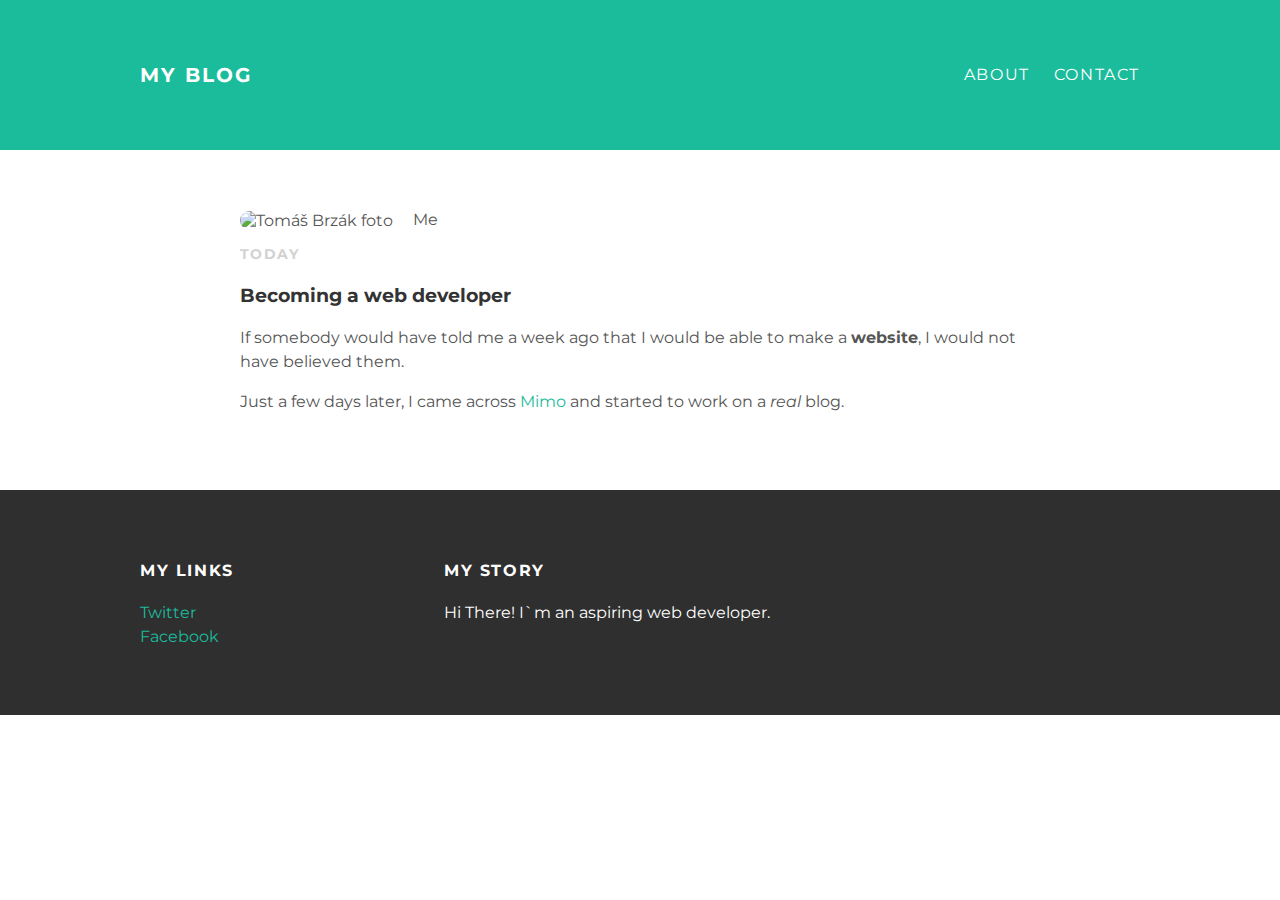
==== index.html @ 0e841ebf "Add files via upload" ====
<!DOCTYPE html>
<html lang="en" dir="ltr">
  <head>
    <meta charset="utf-8">
    <title>My blog</title>
    <link rel="stylesheet" type="text/css" href="style.css">
  </head>
  <body>
    <div id="header">
      <div class="container">
        <a id="header-title" href="index.html">My Blog</a>
        <ul id="header-nav">
          <li><a href="about.html">About</a></li>
          <li><a href="mailto:brzak.t@gmail.com">Contact</a></li>
        </ul>
      </div>
    </div>
    <div id="content">
      <div class="container">
        <div class="post">
          <div class="post-author">
            <img src="Tomáš Brzák foto.jpg" alt="Tomáš Brzák foto">
            <span>Me</span>
          </div>
          <p class="post-date">Today</p>
          <h3 class="post-title">Becoming a web developer</h3>
          <div class="post-content">
            <p>If somebody would have told me a week ago that I would be able to make a <strong>website</strong>, I would not have believed them.</p>
            <p>Just a few days later, I came across <a href="https://getmimo.com">Mimo</a> and started to work on a <em>real</em> blog.</p>
          </div>
        </div>
      </div>
    </div>
    <div id="footer">
      <div class="container">
        <div class="column">
          <h4>My links</h4>
          <p>
            <a href="https://twitter.com">Twitter</a>
            <br>
            <a href="https://facebook.com">Facebook</a>
          </p>
        </div>
        <div class="column">
          <h4>My Story</h4>
          <p>Hi There! I`m an aspiring web developer.</p>
        </div>
      </div>
    </div>
  </body>
</html>
---- style.css ----
@import url(http://fonts.googleapis.com/css?family=Montserrat:400,700);

body {
  color: #555;
  margin: 0;

  font-family: 'Montserrat', sans-serif;
}

#header {
  background-color: #1abc9c;
  height: 150px;
  line-height: 150px;
}

#header a {
  color: white;
  text-decoration: none;
  text-transform: uppercase;
  letter-spacing: 0.1em;
}

#header a:hover {
  color: #222;
}

#header-title {
  display: block;
  float: left;

  font-size: 20px;
  font-weight: bold;
}

#header-nav {
  display: block;
  float: right;
  margin-top: 0;
}

#header-nav li {
  display: inline;
  padding-left: 20px;
  margin-top: 0;
}

.container {
  max-width: 1000px;
  margin: 0 auto;
}

#footer {
  background-color: #2f2f2f;
  padding: 50px 0;
}

.column {
  min-width: 300px;
  display: inline-block;
  vertical-align: top;
}

#footer h4 {
  color: white;
  text-transform: uppercase;
  letter-spacing: 0.1em;
}

#footer p {
  color: white;
}

a {
  color: #1abc9c;
  text-decoration: none;
}

a:hover {
  color: #f6a623;
}

.post, .about {
  max-width: 800px;
  margin: 0 auto;
  padding: 60px 0;
}

.post-author img {
  width: 50px;
  height: 50px;
  vertical-align: middle;
  border-radius: 25px;
}

.post-author span {
  margin-left: 16px;
}

.post-date {
  color: #d2d2d2;

  font-size: 14px;
  font-weight: bold;

  text-transform: uppercase;
  letter-spacing: 0.1em;
}

h1, h2, h3, h4 {
  color: #333;
}

p {
  line-height: 1.5;
}

.about-author img {
  width: 100px;
  height: auto;
  border-radius: 50px;
}

.about {
  text-align: center;
}

.post-container:nth-child(even) {
  background-color: #f2f2f2;
}
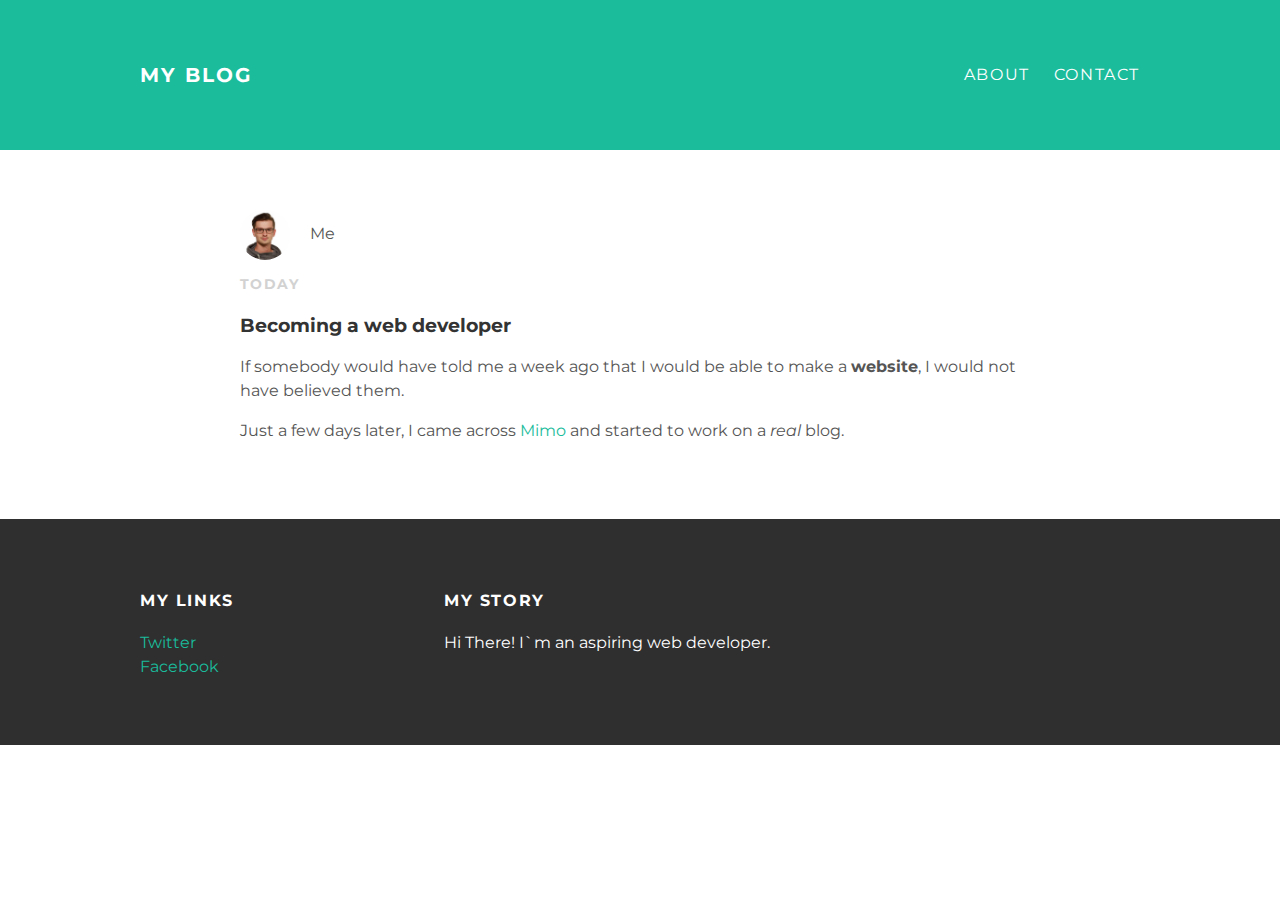
==== commit a6a3307a: "Add files via upload" ====
--- a/index.html
+++ b/index.html
@@ -19,7 +19,7 @@
       <div class="container">
         <div class="post">
           <div class="post-author">
-            <img src="Tomáš Brzák foto.jpg" alt="Tomáš Brzák foto">
+            <img src="TomBrzak-foto.jpg" alt="Tomáš Brzák foto">
             <span>Me</span>
           </div>
           <p class="post-date">Today</p>
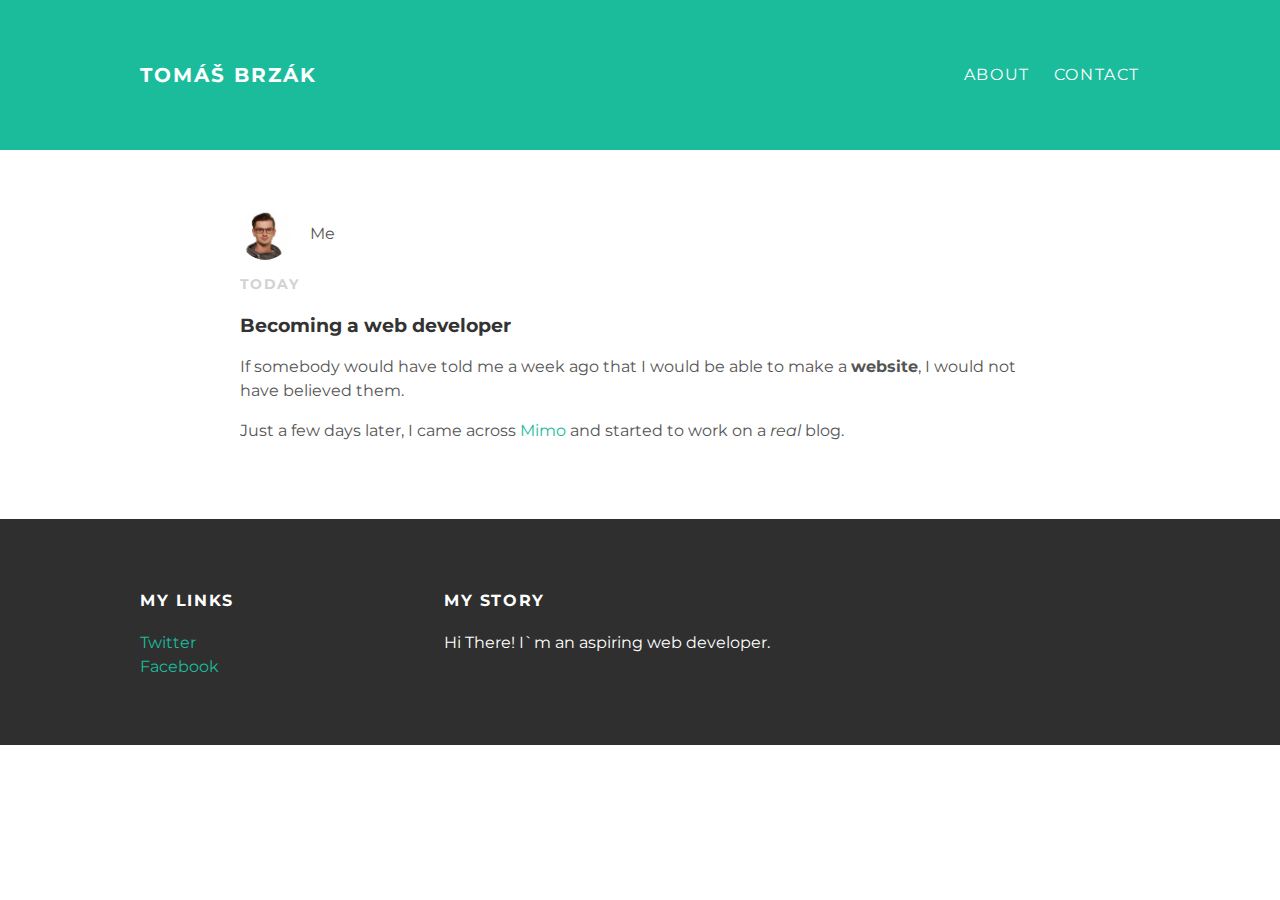
==== commit b7bc7b1f: "Update index.html" ====
--- a/index.html
+++ b/index.html
@@ -8,7 +8,7 @@
   <body>
     <div id="header">
       <div class="container">
-        <a id="header-title" href="index.html">My Blog</a>
+        <a id="header-title" href="index.html">Tomáš Brzák</a>
         <ul id="header-nav">
           <li><a href="about.html">About</a></li>
           <li><a href="mailto:brzak.t@gmail.com">Contact</a></li>
